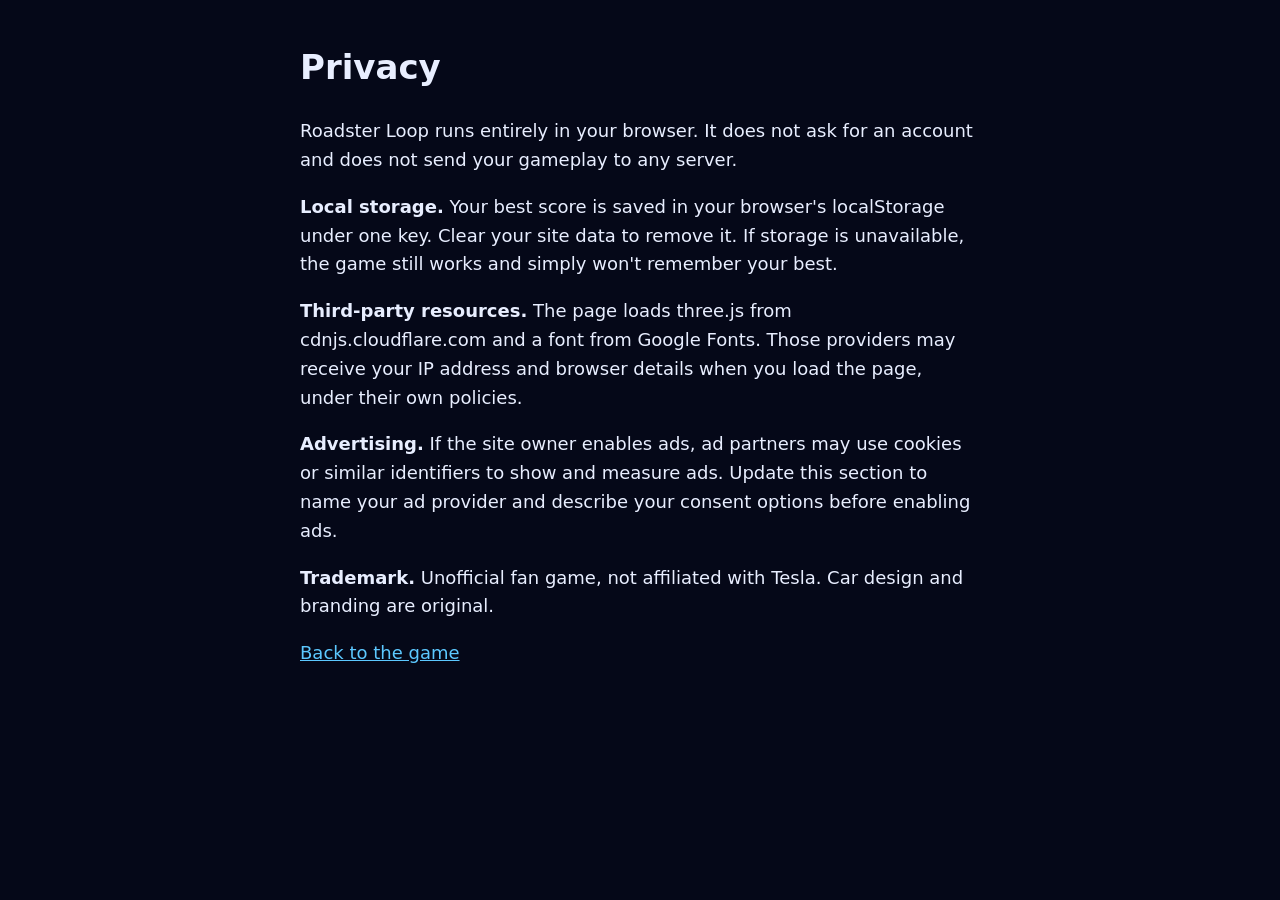
==== privacy.html @ bca22c43 "Add files via upload" ====
<!doctype html><html lang="en"><head><meta charset="utf-8"><meta name="viewport" content="width=device-width,initial-scale=1"><title>Privacy · Roadster Loop</title>
<style>body{font:18px/1.6 system-ui,sans-serif;max-width:680px;margin:40px auto;padding:0 18px;background:#050818;color:#e8eeff}a{color:#5cc8ff}h1{font-size:34px}</style></head><body>
<h1>Privacy</h1>
<p>Roadster Loop runs entirely in your browser. It does not ask for an account and does not send your gameplay to any server.</p>
<p><b>Local storage.</b> Your best score is saved in your browser's localStorage under one key. Clear your site data to remove it. If storage is unavailable, the game still works and simply won't remember your best.</p>
<p><b>Third-party resources.</b> The page loads three.js from cdnjs.cloudflare.com and a font from Google Fonts. Those providers may receive your IP address and browser details when you load the page, under their own policies.</p>
<p><b>Advertising.</b> If the site owner enables ads, ad partners may use cookies or similar identifiers to show and measure ads. Update this section to name your ad provider and describe your consent options before enabling ads.</p>
<p><b>Trademark.</b> Unofficial fan game, not affiliated with Tesla. Car design and branding are original.</p>
<p><a href="index.html">Back to the game</a></p></body></html>
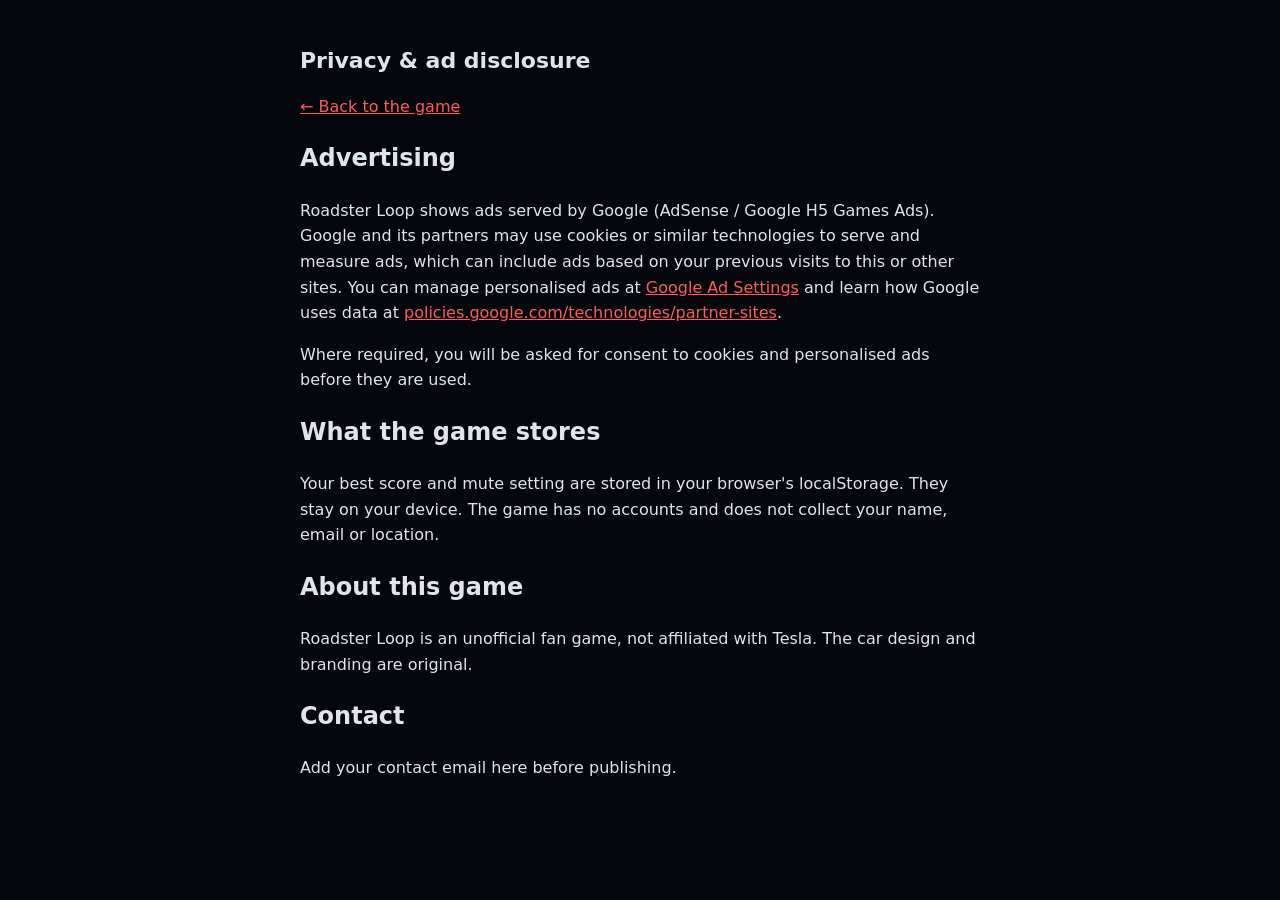
==== commit b262e28f: "Add files via upload" ====
--- a/privacy.html
+++ b/privacy.html
@@ -1,9 +1,17 @@
-<!doctype html><html lang="en"><head><meta charset="utf-8"><meta name="viewport" content="width=device-width,initial-scale=1"><title>Privacy · Roadster Loop</title>
-<style>body{font:18px/1.6 system-ui,sans-serif;max-width:680px;margin:40px auto;padding:0 18px;background:#050818;color:#e8eeff}a{color:#5cc8ff}h1{font-size:34px}</style></head><body>
-<h1>Privacy</h1>
-<p>Roadster Loop runs entirely in your browser. It does not ask for an account and does not send your gameplay to any server.</p>
-<p><b>Local storage.</b> Your best score is saved in your browser's localStorage under one key. Clear your site data to remove it. If storage is unavailable, the game still works and simply won't remember your best.</p>
-<p><b>Third-party resources.</b> The page loads three.js from cdnjs.cloudflare.com and a font from Google Fonts. Those providers may receive your IP address and browser details when you load the page, under their own policies.</p>
-<p><b>Advertising.</b> If the site owner enables ads, ad partners may use cookies or similar identifiers to show and measure ads. Update this section to name your ad provider and describe your consent options before enabling ads.</p>
-<p><b>Trademark.</b> Unofficial fan game, not affiliated with Tesla. Car design and branding are original.</p>
-<p><a href="index.html">Back to the game</a></p></body></html>
+<!DOCTYPE html>
+<html lang="en"><head><meta charset="utf-8"><meta name="viewport" content="width=device-width,initial-scale=1">
+<title>Privacy &amp; ads - Roadster Loop</title>
+<style>body{background:#05070d;color:#dfe5ee;font:16px/1.6 Saira,system-ui,sans-serif;max-width:680px;margin:0 auto;padding:28px 18px}h1{font-size:22px}a{color:#ff5a5a}</style></head>
+<body>
+<h1>Privacy &amp; ad disclosure</h1>
+<p><a href="index.html">&larr; Back to the game</a></p>
+<h2>Advertising</h2>
+<p>Roadster Loop shows ads served by Google (AdSense / Google H5 Games Ads). Google and its partners may use cookies or similar technologies to serve and measure ads, which can include ads based on your previous visits to this or other sites. You can manage personalised ads at <a href="https://adssettings.google.com">Google Ad Settings</a> and learn how Google uses data at <a href="https://policies.google.com/technologies/partner-sites">policies.google.com/technologies/partner-sites</a>.</p>
+<p>Where required, you will be asked for consent to cookies and personalised ads before they are used.</p>
+<h2>What the game stores</h2>
+<p>Your best score and mute setting are stored in your browser's localStorage. They stay on your device. The game has no accounts and does not collect your name, email or location.</p>
+<h2>About this game</h2>
+<p>Roadster Loop is an unofficial fan game, not affiliated with Tesla. The car design and branding are original.</p>
+<h2>Contact</h2>
+<p>Add your contact email here before publishing.</p>
+</body></html>
